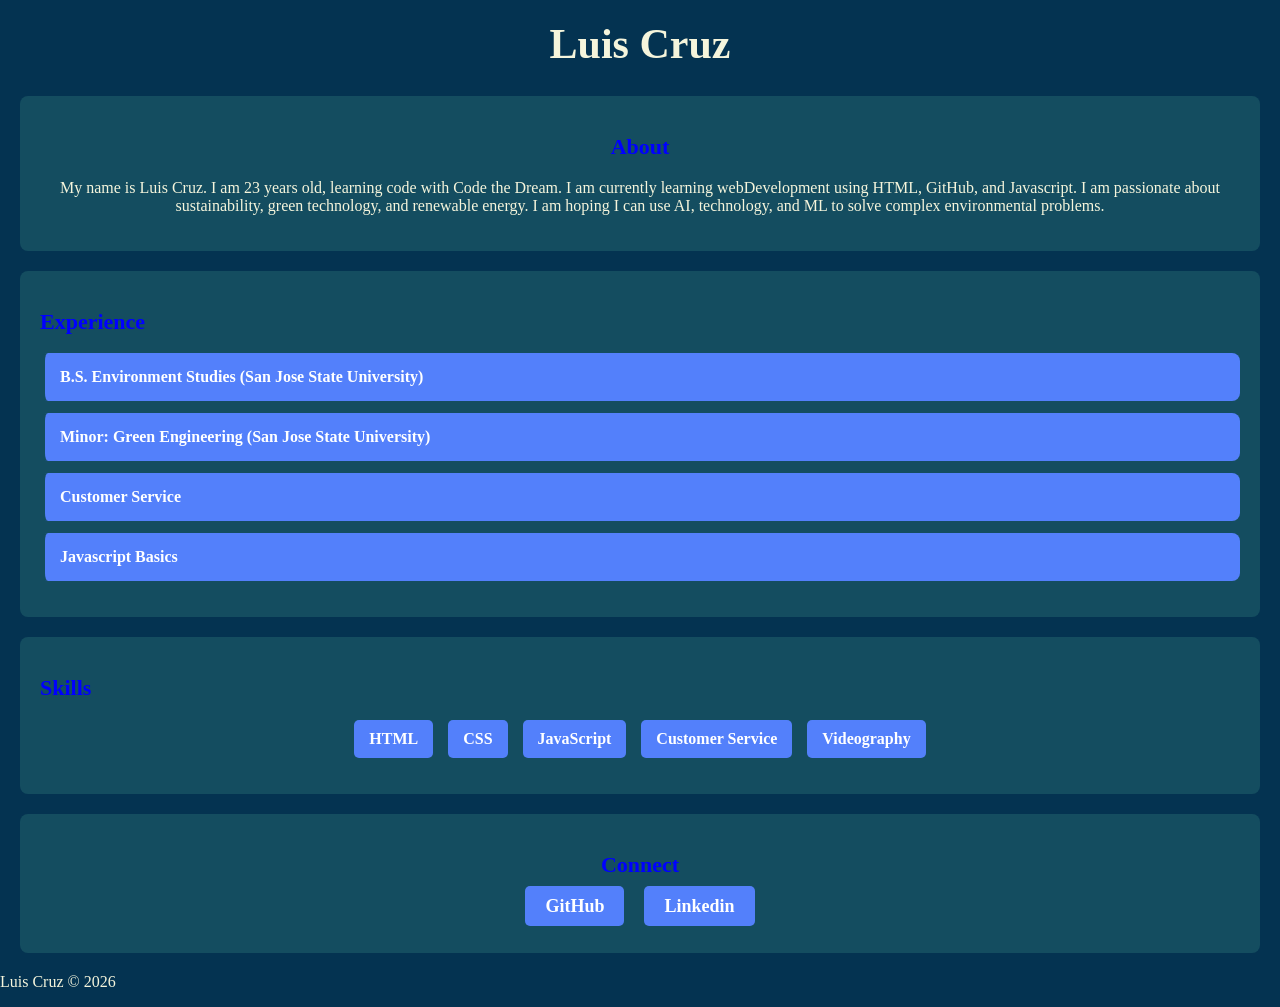
==== index.html @ ce79fe36 "js added, created footer and skills" ====
<!DOCTYPE html>
<html>
<head> 
    <title> Luis Cruz's Portfolio </title>
    <meta charset="UTF-8"/> 
    <meta name="description" content="Luis Cruz's Coding Portfolio"/>
    <meta name="author" content="Luis Cruz"/>
    <link rel="stylesheet" href="css/index.css"/>
</head>

<body>
    <h1>Luis Cruz</h1>

<section id="About">
    <h2 style="font-size: 22px; color:blue">About</h2>
        <p> My name is Luis Cruz. I am 23 years old, 
            learning code with Code the Dream. I am currently 
            learning webDevelopment using HTML, GitHub, and Javascript. 
            I am passionate about sustainability, green technology, and
            renewable energy. I am hoping I can use AI, technology, and ML 
            to solve complex environmental problems. 
        </p>
</section>

<section id="Experience">
    <h2 style="font-size: 22px; color:blue"> Experience </h2>
    <ul>
        <li> B.S. Environment Studies (San Jose State University) </li>
        <li> Minor: Green Engineering (San Jose State University)</li>
        <li> Customer Service </li>
        <li> Javascript Basics</li>
    </ul>
</section>

<section id="Skills">
    <h2 style="font-size: 22px; color:blue"> Skills </h2>
    <ul></ul>
</section>

<section id="Connect">
    <h2 style="font-size: 22px; color:blue"> Connect </h2>
    <ul>
        <li><a href="https://github.com/LUIZXCRUZ">GitHub</a></li>
        <li><a href="https://www.linkedin.com/in/luisiguillencruz/">Linkedin</a></li>
    </ul>
</section>
<script src="js/index.js"></script>
</body>
</html>
---- css/index.css ----
body{
    background-color: rgb(4, 51, 81);
    color: beige;
    font-family: 'Times New Roman', Times, serif;
    margin: 0; 
    padding: 0; 
}

nav {
    background-color: rgb(20, 77, 96);
    padding: 10px;
    display: flex;
    justify-content: center;
}

nav a {
    color: beige;
    text-decoration: none;
    margin: 0 15px;
    font-size: 18px;
}

h1 {
    text-align: center;
    margin-top: 20px;
    font-size: 42px;
    font-weight: 800; 
}

h2 {
    color: rgb(7, 77, 42);
    font-size: 28px;
    font-weight: 700;
}

section {
    margin: 20px;
    padding: 20px;
    background-color: rgb(20, 77, 96);
    border-radius: 8px;
}

#About { 
    text-align: center;
}


#Experience ul{ 
    padding: 0; 
}

#Experience li{
    list-style: none;
    background-color: rgb(83, 128, 251);
    border-left: 5px solid rgb(20, 77, 96);
    color: rgb(255, 255, 255);
    margin-bottom: 12px;
    padding: 15px;
    border-radius: 8px;
    font-weight: bold;
}

#Connect {
    text-align: center;
}

#Connect ul {
    display: flex;
    justify-content: center;
    gap: 20px;
    padding: 0;
}

#Connect li{ 
    list-style: none;
}

#Connect a {
    background: rgb(83, 128, 251);
    color: rgb(255, 255, 255);
    text-decoration: none;
    font-size: 18px;
    font-weight: bold;
    padding: 10px 20px;
    border-radius: 5px;
}

#Skills ul {
    display: flex;
    flex-wrap: wrap;
    gap: 15px;
    padding: 0;
    justify-content: center;
}

#Skills li {
    list-style: none;
    background-color: rgb(83, 128, 251);
    color: rgb(255, 255, 255);
    padding: 10px 15px;
    border-radius: 5px;
    font-weight: bold;
}
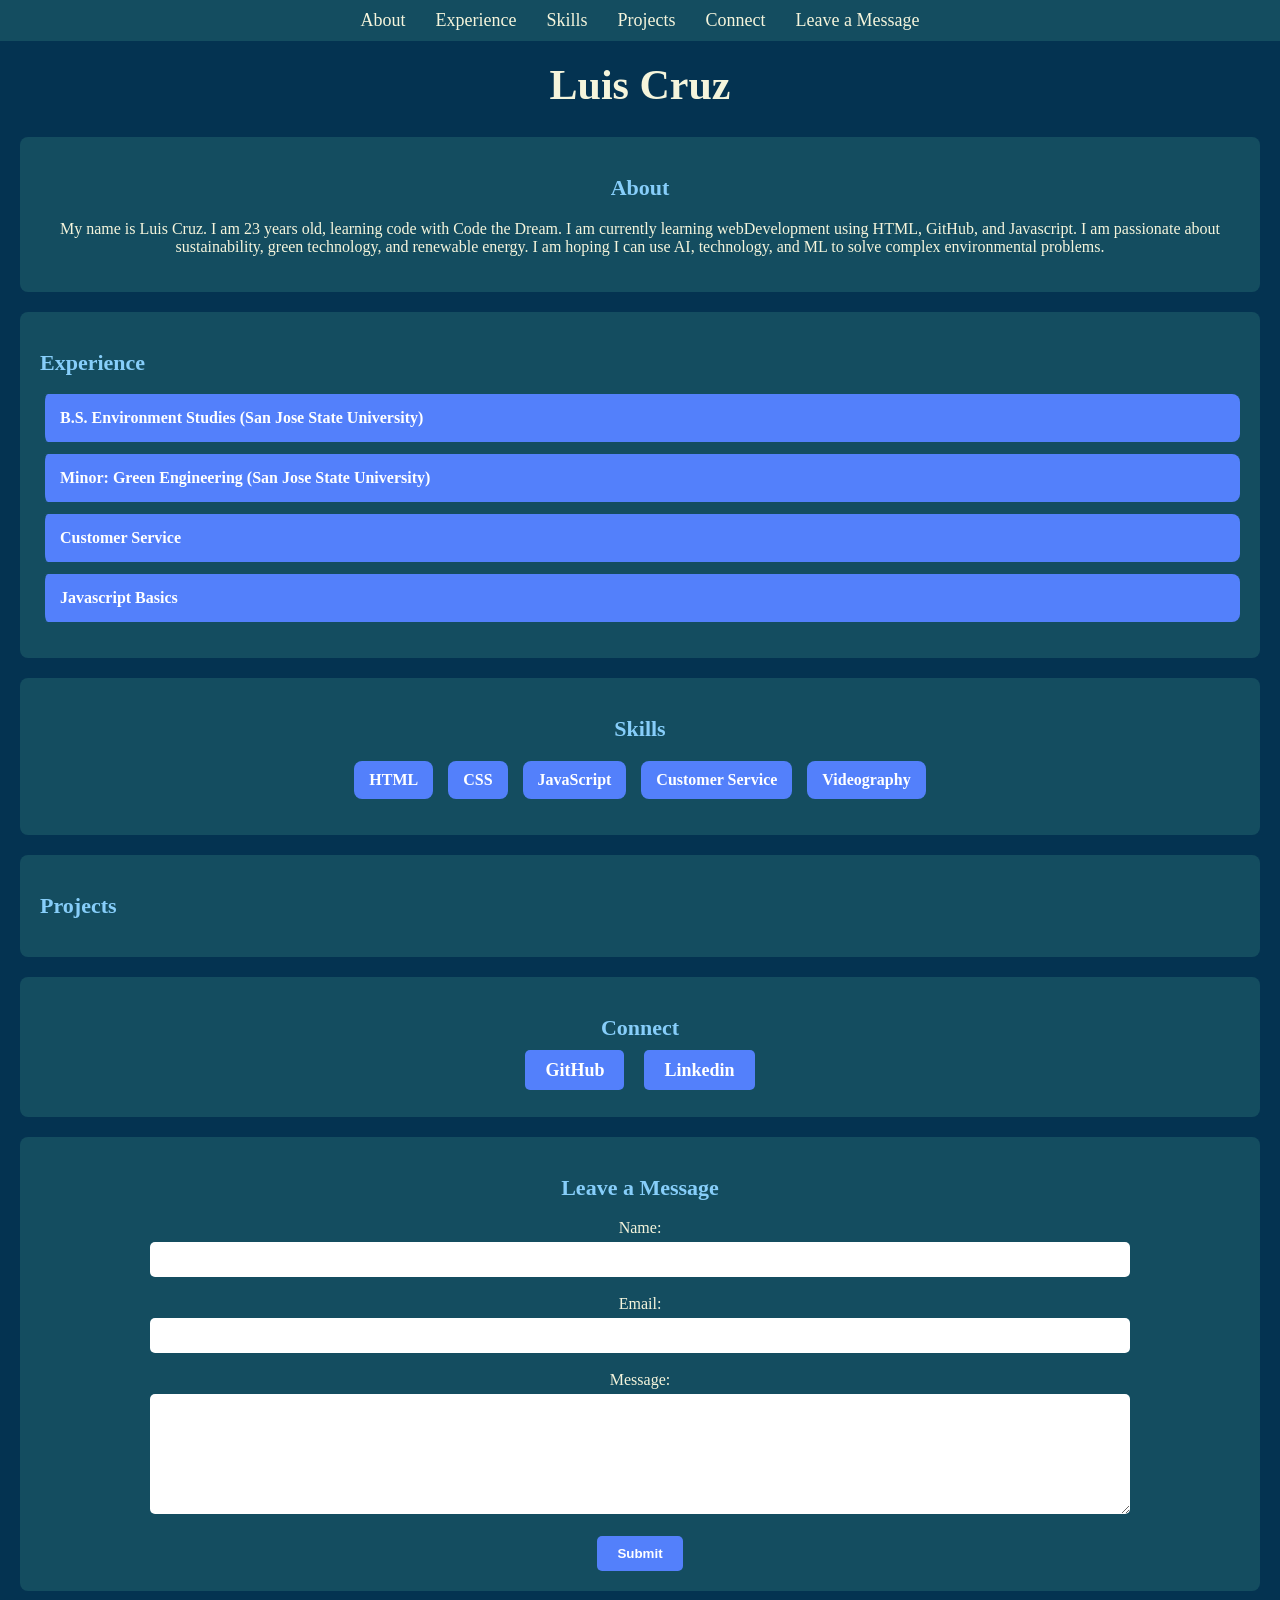
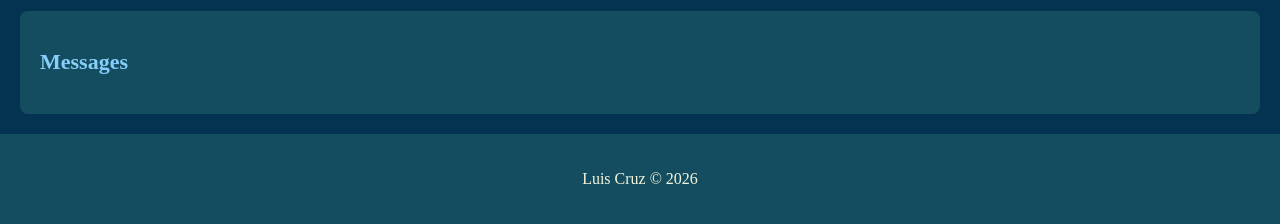
==== commit 6aeb5e09: "form and functionality added" ====
--- a/index.html
+++ b/index.html
@@ -2,17 +2,27 @@
 <html>
 <head> 
     <title> Luis Cruz's Portfolio </title>
+    <link rel="stylesheet" href="css/index.css">
     <meta charset="UTF-8"/> 
     <meta name="description" content="Luis Cruz's Coding Portfolio"/>
     <meta name="author" content="Luis Cruz"/>
-    <link rel="stylesheet" href="css/index.css"/>
 </head>
 
 <body>
+
+    <nav>
+        <a href="#About">About</a>
+        <a href="#Experience">Experience</a>
+        <a href="#Skills">Skills</a>
+        <a href="#Projects">Projects</a>
+        <a href="#Connect">Connect</a>
+        <a href="#leave-message">Leave a Message</a>
+    </nav>
+
     <h1>Luis Cruz</h1>
 
 <section id="About">
-    <h2 style="font-size: 22px; color:blue">About</h2>
+    <h2 style="font-size: 22px; color:lightskyblue">About</h2>
         <p> My name is Luis Cruz. I am 23 years old, 
             learning code with Code the Dream. I am currently 
             learning webDevelopment using HTML, GitHub, and Javascript. 
@@ -23,7 +33,7 @@
 </section>
 
 <section id="Experience">
-    <h2 style="font-size: 22px; color:blue"> Experience </h2>
+    <h2 style="font-size: 22px; color:lightskyblue"> Experience </h2>
     <ul>
         <li> B.S. Environment Studies (San Jose State University) </li>
         <li> Minor: Green Engineering (San Jose State University)</li>
@@ -32,18 +42,46 @@
     </ul>
 </section>
 
-<section id="Skills">
-    <h2 style="font-size: 22px; color:blue"> Skills </h2>
-    <ul></ul>
-</section>
+ <section id="Skills">
+        <h2 style="font-size: 22px; color:lightskyblue">Skills</h2>
+        <ul></ul>
+    </section>
+
+    <section id="Projects">
+        <h2 style="font-size: 22px; color:lightskyblue">Projects</h2>
+        <ul></ul>
+    </section>
 
 <section id="Connect">
-    <h2 style="font-size: 22px; color:blue"> Connect </h2>
+    <h2 style="font-size: 22px; color: lightskyblue"> Connect </h2>
     <ul>
         <li><a href="https://github.com/LUIZXCRUZ">GitHub</a></li>
         <li><a href="https://www.linkedin.com/in/luisiguillencruz/">Linkedin</a></li>
     </ul>
 </section>
+
+<section id="leave-message">
+    <h2 style="font-size: 22px; color:lightskyblue"> Leave a Message </h2>
+
+    <form name="leave_message">
+        <label> Name: </label><br>
+        <input type="text" name="usersName" required><br><br>
+ 
+        <label> Email: </label><br>
+        <input type="email" name="usersEmail" required><br><br>
+
+        <label> Message: </label><br>
+        <textarea name="usersMessage" required></textarea><br><br>
+
+        <button type="submit">Submit</button>
+    </form>
+</section>
+
+<section id="messages"> 
+    <h2 style="font-size: 22px; color:lightskyblue"> Messages </h2>
+    <ul></ul>
+</section>
+
 <script src="js/index.js"></script>
 </body>
 </html>
--- a/css/index.css
+++ b/css/index.css
@@ -85,19 +85,159 @@
     border-radius: 5px;
 }
 
+body{
+    background-color: rgb(4, 51, 81);
+    color: beige;
+    font-family: 'Times New Roman', Times, serif;
+    margin: 0; 
+    padding: 0; 
+}
+
+nav {
+    background-color: rgb(20, 77, 96);
+    padding: 10px;
+    display: flex;
+    justify-content: center;
+}
+
+nav a {
+    color: beige;
+    text-decoration: none;
+    margin: 0 15px;
+    font-size: 18px;
+}
+
+h1 {
+    text-align: center;
+    margin-top: 20px;
+    font-size: 42px;
+    font-weight: 800; 
+}
+
+h2 {
+    color: rgb(7, 77, 42);
+    font-size: 28px;
+    font-weight: 700;
+}
+
+section {
+    margin: 20px;
+    padding: 20px;
+    background-color: rgb(20, 77, 96);
+    border-radius: 8px;
+}
+
+#About { 
+    text-align: center;
+}
+
+
+#Experience ul{ 
+    padding: 0; 
+}
+
+#Experience li{
+    list-style: none;
+    background-color: rgb(83, 128, 251);
+    border-left: 5px solid rgb(20, 77, 96);
+    color: rgb(255, 255, 255);
+    margin-bottom: 12px;
+    padding: 15px;
+    border-radius: 8px;
+    font-weight: bold;
+}
+
+#Connect {
+    text-align: center;
+}
+
+#Connect ul {
+    display: flex;
+    justify-content: center;
+    gap: 20px;
+    padding: 0;
+}
+
+#Skills {
+    text-align: center;
+}
+
 #Skills ul {
     display: flex;
+    justify-content: center;
     flex-wrap: wrap;
     gap: 15px;
     padding: 0;
-    justify-content: center;
 }
 
 #Skills li {
     list-style: none;
     background-color: rgb(83, 128, 251);
-    color: rgb(255, 255, 255);
+    color: white;
     padding: 10px 15px;
+    border-radius: 8px;
+    font-weight: bold;
+}
+
+#Projects ul {
+    padding: 0;
+}
+
+#leave-message {
+    text-align: center;
+}
+
+#leave-message input,
+#leave-message textarea {
+    width: 80%;
+    padding: 10px;
     border-radius: 5px;
-    font-weight: bold;
+    border: none;
+    margin-top: 5px;
+}
+
+#leave-message textarea {
+    height: 100px;
+}
+
+#leave-message button,
+#messages button {
+    background-color: rgb(83, 128, 251);
+    color: white;
+    border: none;
+    padding: 10px 20px;
+    border-radius: 5px;
+    font-weight: bold;
+}
+
+#messages ul {
+    padding: 0;
+}
+
+#messages li {
+    list-style: none;
+    background-color: rgb(83, 128, 251);
+    color: white;
+    padding: 15px;
+    margin-bottom: 12px;
+    border-radius: 8px;
+}
+
+#messages a {
+    color: white;
+    font-weight: bold;
+    margin-right: 10px;
+}
+
+footer {
+    text-align: center;
+    padding: 20px;
+    background-color: rgb(20, 77, 96);
+}
+
+@media (max-width: 600px)  {
+    #leave-message input 
+    #leave-message textarea {
+        width: 95%;
+    }
 }
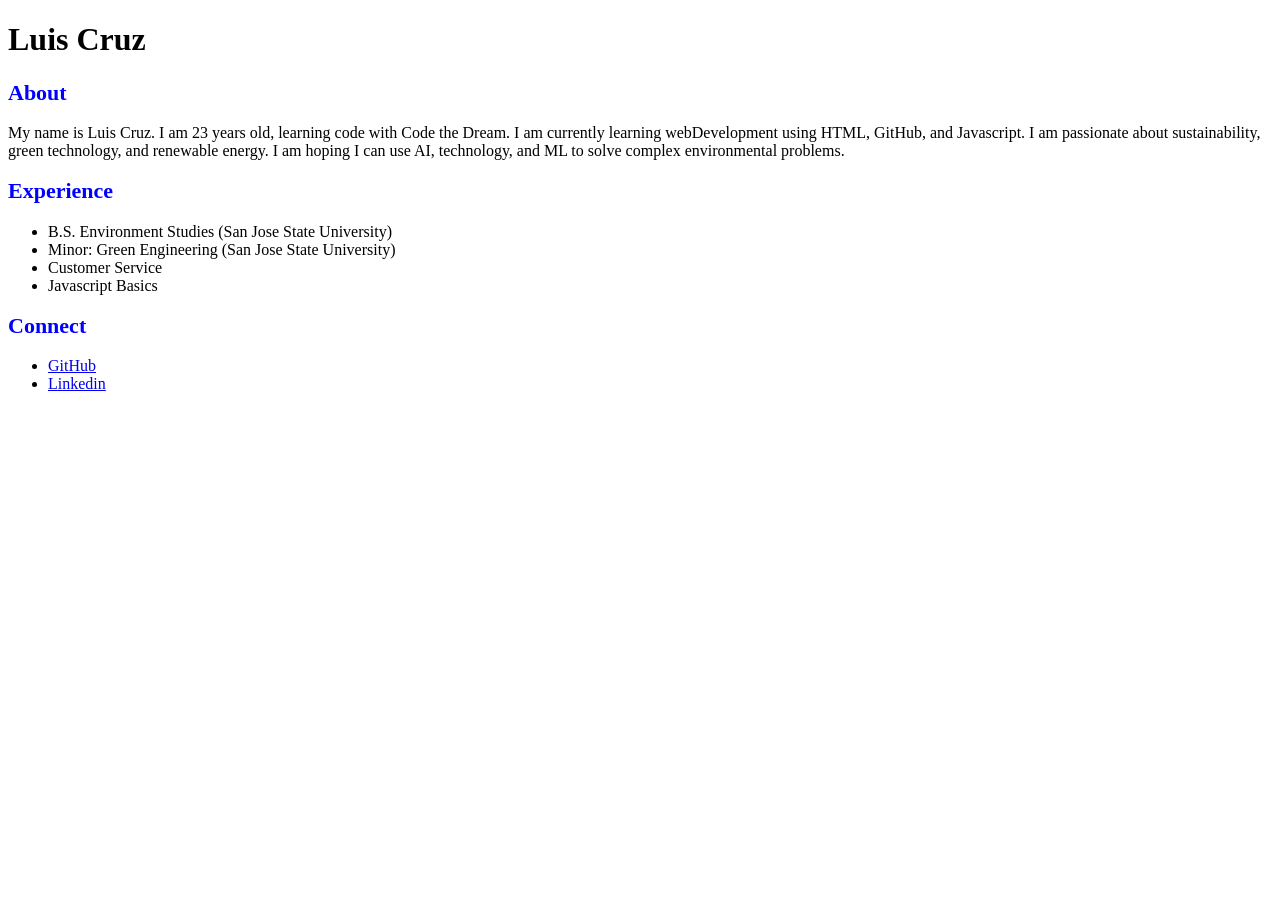
==== commit 9ef0eab1: "Merge branch 'main' into lesson-3" ====
--- a/index.html
+++ b/index.html
@@ -2,27 +2,16 @@
 <html>
 <head> 
     <title> Luis Cruz's Portfolio </title>
-    <link rel="stylesheet" href="css/index.css">
     <meta charset="UTF-8"/> 
     <meta name="description" content="Luis Cruz's Coding Portfolio"/>
     <meta name="author" content="Luis Cruz"/>
 </head>
 
 <body>
-
-    <nav>
-        <a href="#About">About</a>
-        <a href="#Experience">Experience</a>
-        <a href="#Skills">Skills</a>
-        <a href="#Projects">Projects</a>
-        <a href="#Connect">Connect</a>
-        <a href="#leave-message">Leave a Message</a>
-    </nav>
-
     <h1>Luis Cruz</h1>
 
 <section id="About">
-    <h2 style="font-size: 22px; color:lightskyblue">About</h2>
+    <h2 style="font-size: 22px; color:blue">About</h2>
         <p> My name is Luis Cruz. I am 23 years old, 
             learning code with Code the Dream. I am currently 
             learning webDevelopment using HTML, GitHub, and Javascript. 
@@ -33,7 +22,7 @@
 </section>
 
 <section id="Experience">
-    <h2 style="font-size: 22px; color:lightskyblue"> Experience </h2>
+    <h2 style="font-size: 22px; color:blue"> Experience </h2>
     <ul>
         <li> B.S. Environment Studies (San Jose State University) </li>
         <li> Minor: Green Engineering (San Jose State University)</li>
@@ -42,46 +31,12 @@
     </ul>
 </section>
 
- <section id="Skills">
-        <h2 style="font-size: 22px; color:lightskyblue">Skills</h2>
-        <ul></ul>
-    </section>
-
-    <section id="Projects">
-        <h2 style="font-size: 22px; color:lightskyblue">Projects</h2>
-        <ul></ul>
-    </section>
-
 <section id="Connect">
-    <h2 style="font-size: 22px; color: lightskyblue"> Connect </h2>
+    <h2 style="font-size: 22px; color:blue"> Connect </h2>
     <ul>
         <li><a href="https://github.com/LUIZXCRUZ">GitHub</a></li>
         <li><a href="https://www.linkedin.com/in/luisiguillencruz/">Linkedin</a></li>
     </ul>
 </section>
-
-<section id="leave-message">
-    <h2 style="font-size: 22px; color:lightskyblue"> Leave a Message </h2>
-
-    <form name="leave_message">
-        <label> Name: </label><br>
-        <input type="text" name="usersName" required><br><br>
- 
-        <label> Email: </label><br>
-        <input type="email" name="usersEmail" required><br><br>
-
-        <label> Message: </label><br>
-        <textarea name="usersMessage" required></textarea><br><br>
-
-        <button type="submit">Submit</button>
-    </form>
-</section>
-
-<section id="messages"> 
-    <h2 style="font-size: 22px; color:lightskyblue"> Messages </h2>
-    <ul></ul>
-</section>
-
-<script src="js/index.js"></script>
 </body>
 </html>
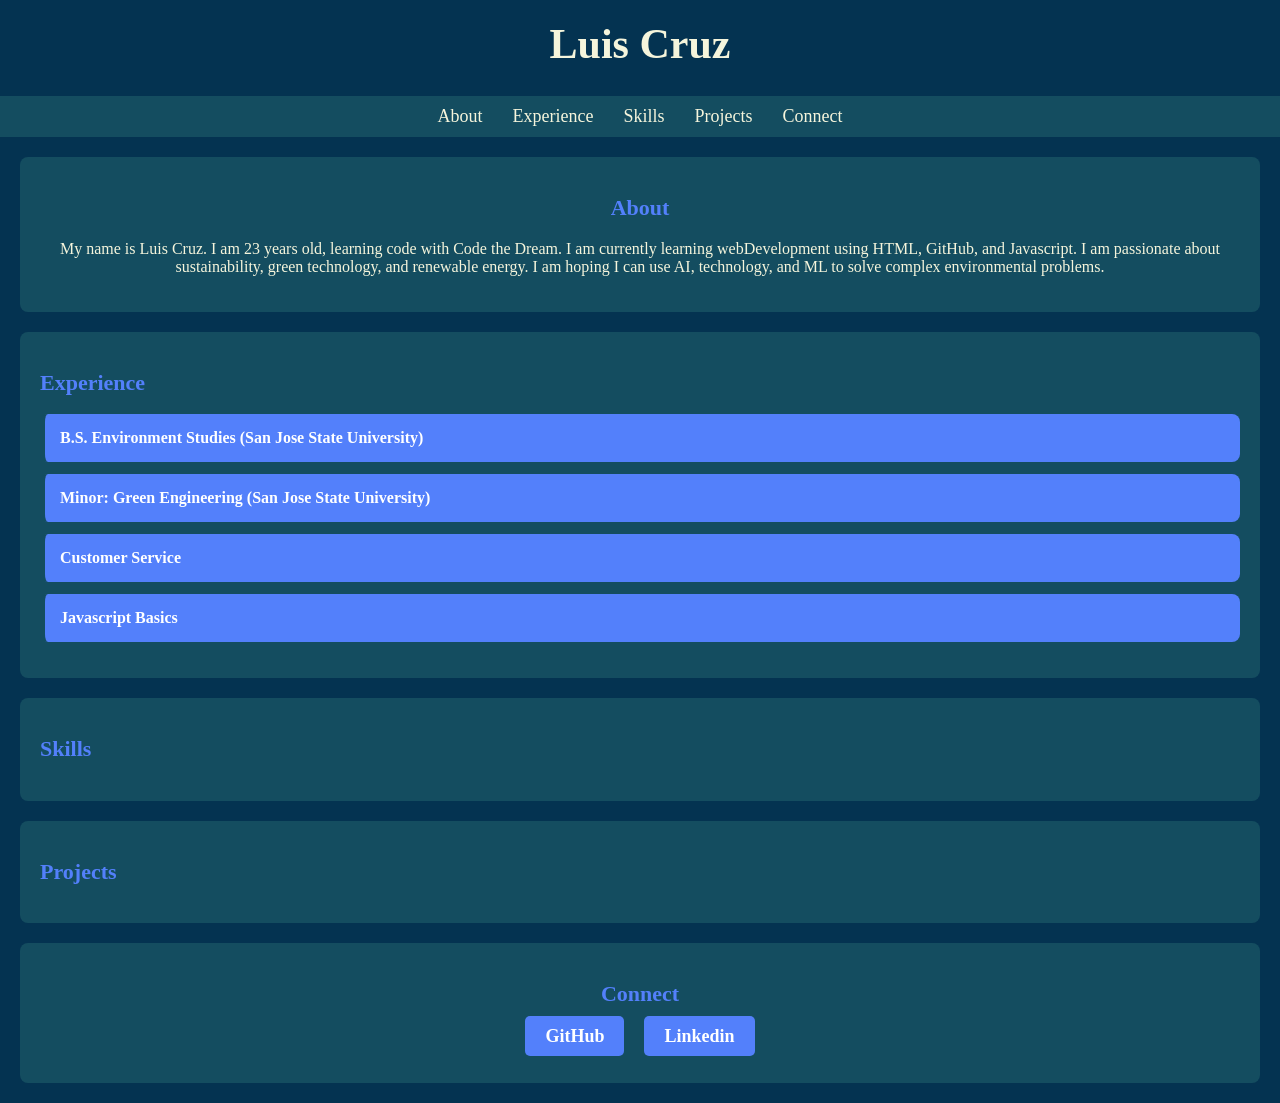
==== commit 298ba58b: "Merge pull request #3 from LUIZXCRUZ/lesson-6 CSS & Styling" ====
--- a/index.html
+++ b/index.html
@@ -5,13 +5,22 @@
     <meta charset="UTF-8"/> 
     <meta name="description" content="Luis Cruz's Coding Portfolio"/>
     <meta name="author" content="Luis Cruz"/>
+    <link href="css/index.css" rel="stylesheet">
 </head>
 
 <body>
     <h1>Luis Cruz</h1>
 
+<nav>
+    <a href="#About">About</a>
+    <a href="#Experience">Experience</a>
+    <a href="#Skills">Skills</a>
+    <a href="#Projects">Projects</a>
+    <a href="#Connect">Connect</a>
+</nav>
+
 <section id="About">
-    <h2 style="font-size: 22px; color:blue">About</h2>
+    <h2 style="font-size: 22px; color:rgb(83, 128, 251)">About</h2>
         <p> My name is Luis Cruz. I am 23 years old, 
             learning code with Code the Dream. I am currently 
             learning webDevelopment using HTML, GitHub, and Javascript. 
@@ -22,7 +31,7 @@
 </section>
 
 <section id="Experience">
-    <h2 style="font-size: 22px; color:blue"> Experience </h2>
+    <h2 style="font-size: 22px; color:rgb(83, 128, 251)"> Experience </h2>
     <ul>
         <li> B.S. Environment Studies (San Jose State University) </li>
         <li> Minor: Green Engineering (San Jose State University)</li>
@@ -31,12 +40,22 @@
     </ul>
 </section>
 
+<section id="Skills">
+    <h2 style="font-size: 22px; color:rgb(83, 128, 251)"> Skills </h2>
+    <ul></ul>
+</section>
+
+<section id="Projects">
+    <h2 style="font-size: 22px; color:rgb(83, 128, 251)"> Projects </h2>
+    <ul></ul>
+</section>
+
 <section id="Connect">
-    <h2 style="font-size: 22px; color:blue"> Connect </h2>
+    <h2 style="font-size: 22px; color:rgb(83, 128, 251)"> Connect </h2>
     <ul>
         <li><a href="https://github.com/LUIZXCRUZ">GitHub</a></li>
         <li><a href="https://www.linkedin.com/in/luisiguillencruz/">Linkedin</a></li>
     </ul>
 </section>
 </body>
-</html>+</html>
--- a/css/index.css
+++ b/css/index.css
@@ -0,0 +1,86 @@
+body{
+    background-color: rgb(4, 51, 81);
+    color: beige;
+    font-family: 'Times New Roman', Times, serif;
+    margin: 0; 
+    padding: 0; 
+}
+
+nav {
+    background-color: rgb(20, 77, 96);
+    padding: 10px;
+    display: flex;
+    justify-content: center;
+}
+
+nav a {
+    color: beige;
+    text-decoration: none;
+    margin: 0 15px;
+    font-size: 18px;
+}
+
+h1 {
+    text-align: center;
+    margin-top: 20px;
+    font-size: 42px;
+    font-weight: 800; 
+}
+
+h2 {
+    color: rgb(7, 77, 42);
+    font-size: 28px;
+    font-weight: 700;
+}
+
+section {
+    margin: 20px;
+    padding: 20px;
+    background-color: rgb(20, 77, 96);
+    border-radius: 8px;
+}
+
+#About { 
+    text-align: center;
+}
+
+
+#Experience ul{ 
+    padding: 0; 
+}
+
+#Experience li{
+    list-style: none;
+    background-color: rgb(83, 128, 251);
+    border-left: 5px solid rgb(20, 77, 96);
+    color: rgb(255, 255, 255);
+    margin-bottom: 12px;
+    padding: 15px;
+    border-radius: 8px;
+    font-weight: bold;
+}
+
+#Connect {
+    text-align: center;
+}
+
+#Connect ul {
+    display: flex;
+    justify-content: center;
+    gap: 20px;
+    padding: 0;
+}
+
+#Connect li{ 
+    list-style: none;
+}
+
+#Connect a {
+    background: rgb(83, 128, 251);
+    color: rgb(255, 255, 255);
+    text-decoration: none;
+    font-size: 18px;
+    font-weight: bold;
+    padding: 10px 20px;
+    border-radius: 5px;
+}
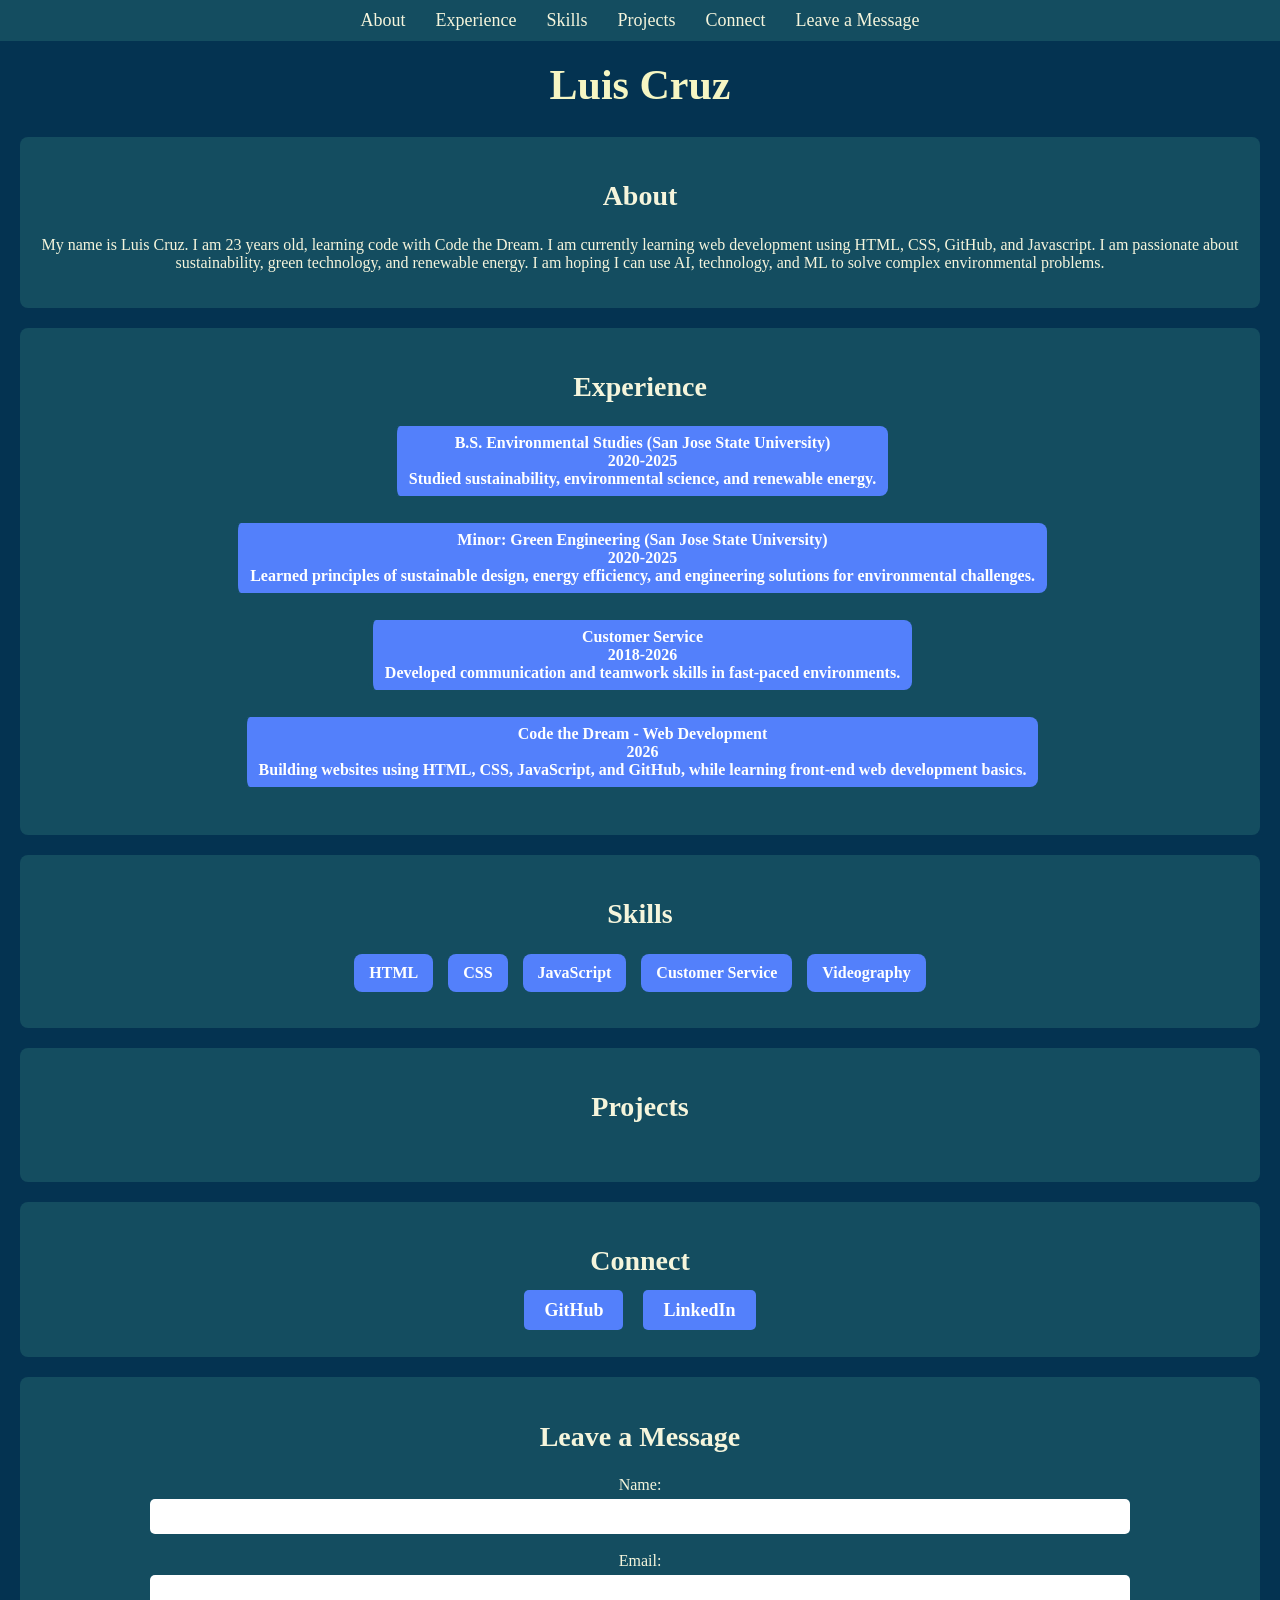
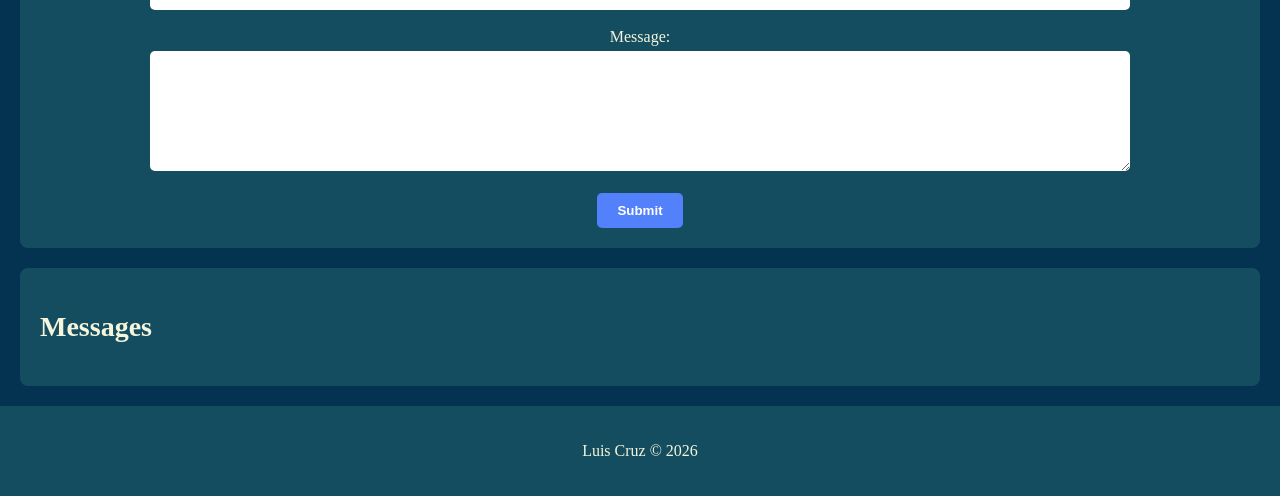
==== commit e363e044: "Addressed lesson 6 reviewer feedback" ====
--- a/index.html
+++ b/index.html
@@ -2,60 +2,109 @@
 <html>
 <head> 
     <title> Luis Cruz's Portfolio </title>
+    <link rel="stylesheet" href="css/index.css">
     <meta charset="UTF-8"/> 
     <meta name="description" content="Luis Cruz's Coding Portfolio"/>
     <meta name="author" content="Luis Cruz"/>
-    <link href="css/index.css" rel="stylesheet">
 </head>
 
 <body>
+
+    <nav>
+        <a href="#About">About</a>
+        <a href="#Experience">Experience</a>
+        <a href="#Skills">Skills</a>
+        <a href="#Projects">Projects</a>
+        <a href="#Connect">Connect</a>
+        <a href="#leave-message">Leave a Message</a>
+    </nav>
+
     <h1>Luis Cruz</h1>
 
-<nav>
-    <a href="#About">About</a>
-    <a href="#Experience">Experience</a>
-    <a href="#Skills">Skills</a>
-    <a href="#Projects">Projects</a>
-    <a href="#Connect">Connect</a>
-</nav>
-
 <section id="About">
-    <h2 style="font-size: 22px; color:rgb(83, 128, 251)">About</h2>
-        <p> My name is Luis Cruz. I am 23 years old, 
-            learning code with Code the Dream. I am currently 
-            learning webDevelopment using HTML, GitHub, and Javascript. 
-            I am passionate about sustainability, green technology, and
-            renewable energy. I am hoping I can use AI, technology, and ML 
-            to solve complex environmental problems. 
-        </p>
+    <h2>About</h2>
+    <p>My name is Luis Cruz. I am 23 years old, 
+        learning code with Code the Dream. I am currently 
+        learning web development using HTML, CSS, GitHub, and Javascript. 
+        I am passionate about sustainability, green technology, and
+        renewable energy. I am hoping I can use AI, technology, and ML 
+        to solve complex environmental problems. 
+    </p>
 </section>
 
 <section id="Experience">
-    <h2 style="font-size: 22px; color:rgb(83, 128, 251)"> Experience </h2>
+    <h2>Experience</h2>
     <ul>
-        <li> B.S. Environment Studies (San Jose State University) </li>
-        <li> Minor: Green Engineering (San Jose State University)</li>
-        <li> Customer Service </li>
-        <li> Javascript Basics</li>
+        <li> 
+            <strong>B.S. Environmental Studies (San Jose State University)</strong><br> 
+            2020-2025 <br>
+            Studied sustainability, environmental science, and renewable energy.
+        </li>
+
+        <li> 
+            <strong>Minor: Green Engineering (San Jose State University)</strong><br> 
+            2020-2025 <br> 
+            Learned principles of sustainable design, energy efficiency, and engineering solutions for environmental challenges.
+        </li>
+
+        <li> 
+            <strong>Customer Service</strong><br> 
+            2018-2026<br>
+            Developed communication and teamwork skills in fast-paced environments.
+        </li>
+
+        <li> 
+            <strong>Code the Dream - Web Development</strong><br> 
+            2026<br>
+            Building websites using HTML, CSS, JavaScript, and GitHub, while learning front-end web development basics.
+        </li>
     </ul>
 </section>
 
 <section id="Skills">
-    <h2 style="font-size: 22px; color:rgb(83, 128, 251)"> Skills </h2>
+    <h2>Skills</h2>
     <ul></ul>
 </section>
 
 <section id="Projects">
-    <h2 style="font-size: 22px; color:rgb(83, 128, 251)"> Projects </h2>
+    <h2>Projects</h2>
     <ul></ul>
 </section>
 
 <section id="Connect">
-    <h2 style="font-size: 22px; color:rgb(83, 128, 251)"> Connect </h2>
+    <h2>Connect</h2>
     <ul>
-        <li><a href="https://github.com/LUIZXCRUZ">GitHub</a></li>
-        <li><a href="https://www.linkedin.com/in/luisiguillencruz/">Linkedin</a></li>
+        <li>
+            <a href="https://github.com/LUIZXCRUZ">GitHub</a>
+        </li>
+        <li>
+            <a href="https://www.linkedin.com/in/luisiguillencruz/">LinkedIn</a>
+        </li>
     </ul>
 </section>
+
+<section id="leave-message">
+    <h2>Leave a Message</h2>
+
+    <form name="leave_message">
+        <label>Name:</label><br>
+        <input type="text" name="usersName" required><br><br>
+ 
+        <label>Email:</label><br>
+        <input type="email" name="usersEmail" required><br><br>
+
+        <label>Message:</label><br>
+        <textarea name="usersMessage" required></textarea><br><br>
+
+        <button type="submit">Submit</button>
+    </form>
+</section>
+
+<section id="messages"> 
+    <h2>Messages</h2>
+    <ul></ul>
+</section>
+
+<script src="js/index.js"></script>
 </body>
-</html>
+</html>
--- a/css/index.css
+++ b/css/index.css
@@ -25,10 +25,11 @@
     margin-top: 20px;
     font-size: 42px;
     font-weight: 800; 
-}
-
-h2 {
-    color: rgb(7, 77, 42);
+    color: rgb(246, 246, 195) 
+}
+
+section h2 {
+    color: beige;
     font-size: 28px;
     font-weight: 700;
 }
@@ -84,3 +85,189 @@
     padding: 10px 20px;
     border-radius: 5px;
 }
+
+body{
+    background-color: rgb(4, 51, 81);
+    color: beige;
+    font-family: 'Times New Roman', Times, serif;
+    margin: 0; 
+    padding: 0; 
+}
+
+nav {
+    background-color: rgb(20, 77, 96);
+    padding: 10px;
+    display: flex;
+    justify-content: center;
+}
+
+nav a {
+    color: beige;
+    text-decoration: none;
+    margin: 0 15px;
+    font-size: 18px;
+}
+
+h1 {
+    text-align: center;
+    margin-top: 20px;
+    font-size: 42px;
+    font-weight: 800; 
+}
+
+h2 {
+    color: rgb(7, 77, 42);
+    font-size: 28px;
+    font-weight: 700;
+}
+
+section {
+    margin: 20px;
+    padding: 20px;
+    background-color: rgb(20, 77, 96);
+    border-radius: 8px;
+}
+
+#About { 
+    text-align: center;
+}
+
+#Experience {
+    text-align: center;
+}
+
+#Experience ul{ 
+    display: flex;
+    justify-content: center;
+    flex-wrap: wrap;
+    gap: 15px;
+    padding: 0; 
+}
+
+#Experience li{
+    list-style: none;
+    background-color: rgb(83, 128, 251);
+    border-left: 5px solid rgb(20, 77, 96);
+    color: rgb(255, 255, 255);
+    margin-bottom: 12px;
+    padding: 8px 12px;
+    border-radius: 8px;
+    font-weight: bold;
+    width: fit-content
+}
+
+#Connect {
+    text-align: center;
+}
+
+#Connect ul {
+    display: flex;
+    justify-content: center;
+    gap: 20px;
+    padding: 0;
+}
+
+#Skills {
+    text-align: center;
+}
+
+#Skills ul {
+    display: flex;
+    justify-content: center;
+    flex-wrap: wrap;
+    gap: 15px;
+    padding: 0;
+}
+
+#Skills li {
+    list-style: none;
+    background-color: rgb(83, 128, 251);
+    color: white;
+    padding: 10px 15px;
+    border-radius: 8px;
+    font-weight: bold;
+}
+
+#Projects ul {
+    padding: 0;
+}
+
+#leave-message {
+    text-align: center;
+}
+
+#leave-message input,
+#leave-message textarea {
+    width: 80%;
+    padding: 10px;
+    border-radius: 5px;
+    border: none;
+    margin-top: 5px;
+}
+
+#leave-message textarea {
+    height: 100px;
+}
+
+#leave-message button,
+#messages button {
+    background-color: rgb(83, 128, 251);
+    color: white;
+    border: none;
+    padding: 10px 20px;
+    border-radius: 5px;
+    font-weight: bold;
+}
+
+#messages ul {
+    padding: 0;
+}
+
+#messages li {
+    list-style: none;
+    background-color: rgb(83, 128, 251);
+    color: white;
+    padding: 15px;
+    margin-bottom: 12px;
+    border-radius: 8px;
+}
+
+#messages a {
+    color: white;
+    font-weight: bold;
+    margin-right: 10px;
+}
+
+footer {
+    text-align: center;
+    padding: 20px;
+    background-color: rgb(20, 77, 96);
+}
+
+@media (max-width: 600px)  {
+    #leave-message input 
+    #leave-message textarea {
+        width: 95%;
+    }
+}
+
+#Projects {
+    text-align: center;
+}
+
+#Projects ul{
+    display: flex;
+    justify-content: center;
+    flex-wrap: wrap;
+    gap: 15px;
+    padding: 0; 
+}
+
+#Projects li{
+    list-style: none; 
+    background-color: rgb(83, 128, 251);
+    color: white; 
+    padding: 10px 15px;
+    border-radius: 8px; 
+    font-weight: bold; 
+}
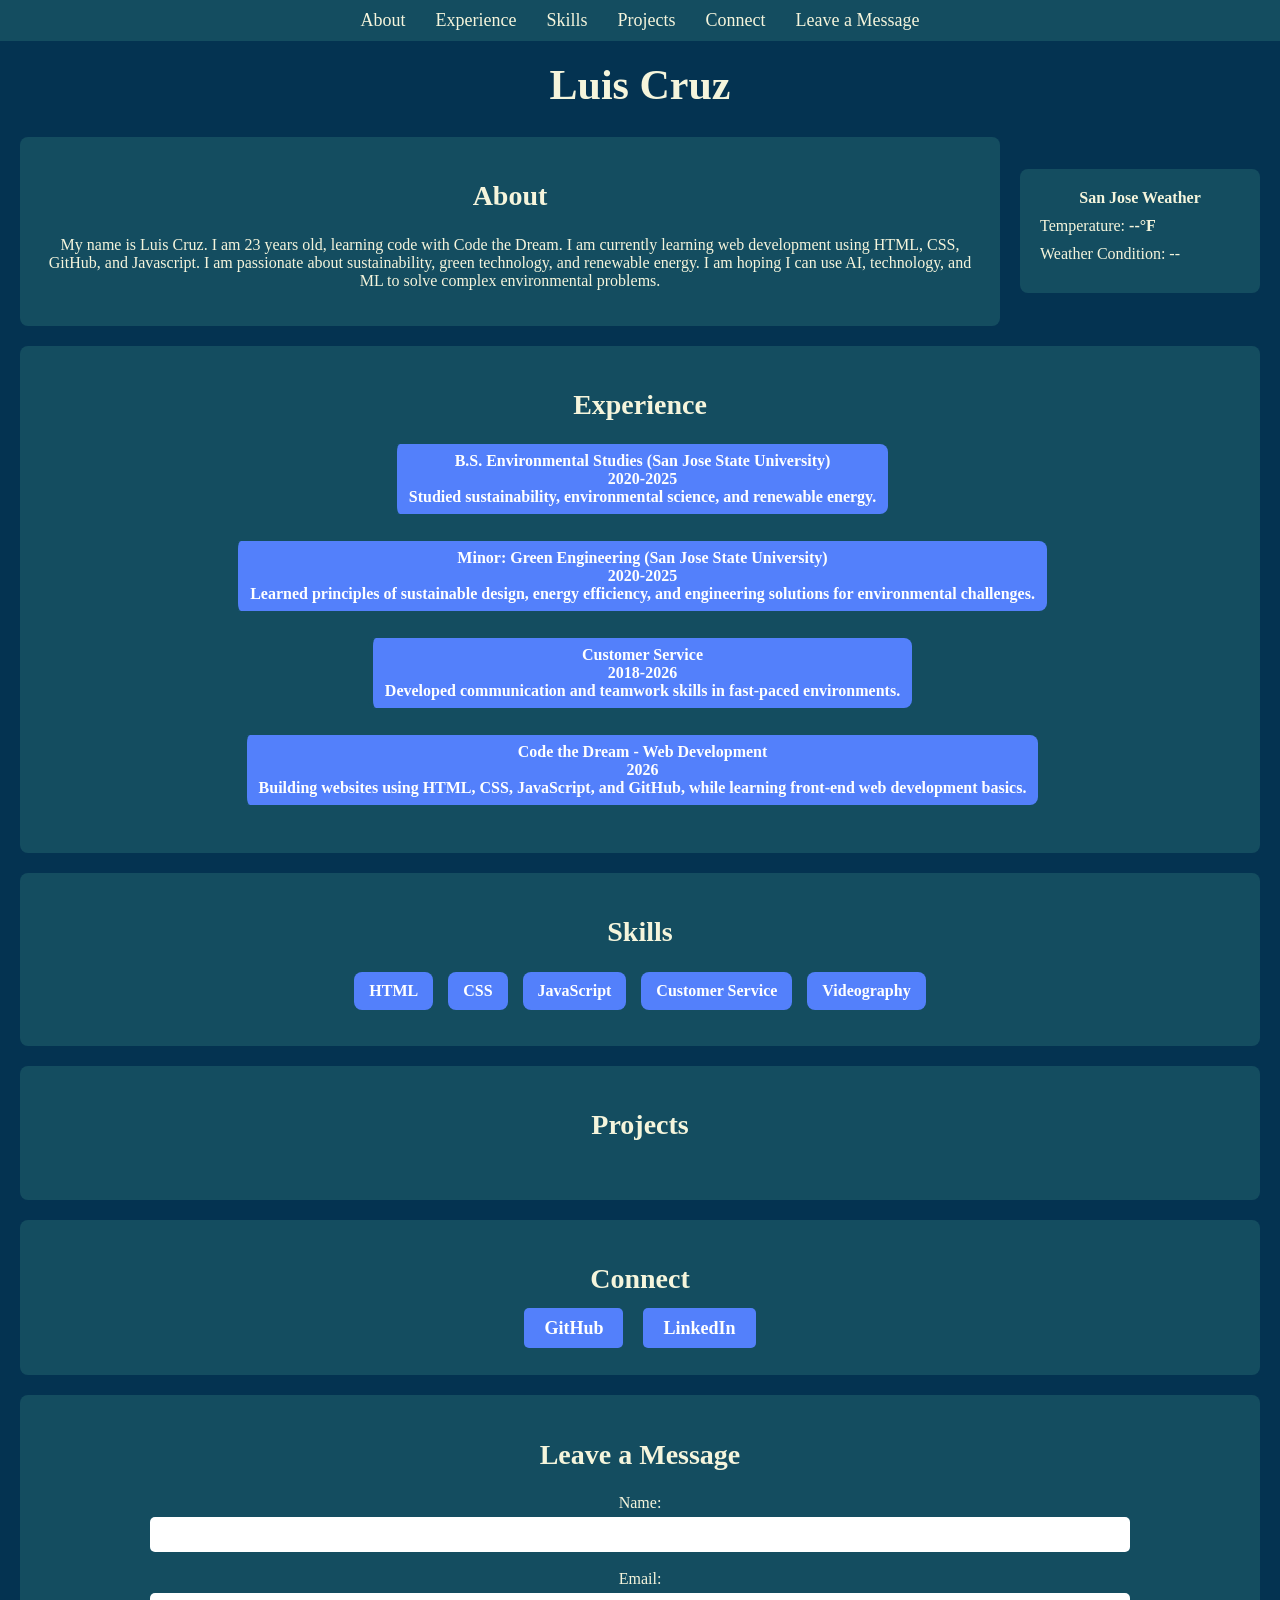
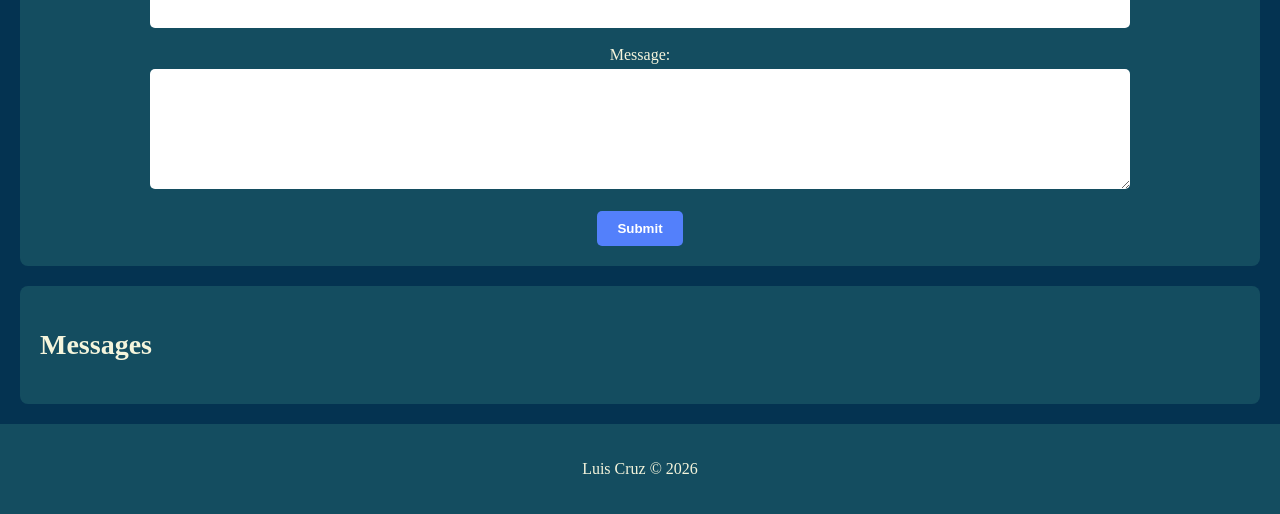
==== commit 6d1985d8: "addressed reviewer feedback for assignments 6 through 9" ====
--- a/index.html
+++ b/index.html
@@ -1,11 +1,12 @@
 <!DOCTYPE html>
 <html>
 <head> 
-    <title> Luis Cruz's Portfolio </title>
-    <link rel="stylesheet" href="css/index.css">
+    <title>Luis Cruz's Portfolio</title>
     <meta charset="UTF-8"/> 
     <meta name="description" content="Luis Cruz's Coding Portfolio"/>
     <meta name="author" content="Luis Cruz"/>
+    <meta name="viewport" content="width=device-width, initial-scale=1.0"/>
+    <link rel="stylesheet" href="css/index.css">
 </head>
 
 <body>
@@ -19,18 +20,36 @@
         <a href="#leave-message">Leave a Message</a>
     </nav>
 
-    <h1>Luis Cruz</h1>
+<h1>Luis Cruz</h1>
 
-<section id="About">
-    <h2>About</h2>
-    <p>My name is Luis Cruz. I am 23 years old, 
-        learning code with Code the Dream. I am currently 
-        learning web development using HTML, CSS, GitHub, and Javascript. 
-        I am passionate about sustainability, green technology, and
-        renewable energy. I am hoping I can use AI, technology, and ML 
-        to solve complex environmental problems. 
-    </p>
-</section>
+<div class="about-weather-container">
+
+    <section id="About">
+        <h2>About</h2>
+        <p>My name is Luis Cruz. I am 23 years old, 
+            learning code with Code the Dream. I am currently 
+            learning web development using HTML, CSS, GitHub, and Javascript. 
+            I am passionate about sustainability, green technology, and
+            renewable energy. I am hoping I can use AI, technology, and ML 
+            to solve complex environmental problems. 
+        </p>
+    </section>
+
+    <div class="weather-section">
+        <h3> San Jose Weather</h3>
+
+        <p>
+            Temperature:
+            <span id="temperature">--°F</span> 
+        </p>
+        
+        <p>
+            Weather Condition:
+            <span id="weather-code">--</span>
+        </p>
+    </div>   
+
+</div>
 
 <section id="Experience">
     <h2>Experience</h2>
@@ -87,14 +106,14 @@
     <h2>Leave a Message</h2>
 
     <form name="leave_message">
-        <label>Name:</label><br>
-        <input type="text" name="usersName" required><br><br>
+        <label for="usersName">Name:</label><br>
+        <input type="text" name="usersName" id="usersName" required><br><br>
  
-        <label>Email:</label><br>
-        <input type="email" name="usersEmail" required><br><br>
+        <label for="usersEmail">Email:</label><br>
+        <input type="email" name="usersEmail" id="usersEmail" required><br><br>
 
-        <label>Message:</label><br>
-        <textarea name="usersMessage" required></textarea><br><br>
+        <label for="usersMessage">Message:</label><br>
+        <textarea name="usersMessage" id="usersMessage" required></textarea><br><br>
 
         <button type="submit">Submit</button>
     </form>
--- a/css/index.css
+++ b/css/index.css
@@ -3,7 +3,7 @@
     color: beige;
     font-family: 'Times New Roman', Times, serif;
     margin: 0; 
-    padding: 0; 
+    padding-top: 120px; 
 }
 
 nav {
@@ -21,11 +21,12 @@
 }
 
 h1 {
+    color: beige;
     text-align: center;
     margin-top: 20px;
     font-size: 42px;
     font-weight: 800; 
-    color: rgb(246, 246, 195) 
+    
 }
 
 section h2 {
@@ -42,7 +43,7 @@
 }
 
 #About { 
-    text-align: center;
+    flex: 3;
 }
 
 
@@ -225,8 +226,9 @@
 
 #messages li {
     list-style: none;
-    background-color: rgb(83, 128, 251);
-    color: white;
+    background-color: transparent;
+    border: 2px solid rgb(83, 128, 251);
+    color: beige;
     padding: 15px;
     margin-bottom: 12px;
     border-radius: 8px;
@@ -245,9 +247,19 @@
 }
 
 @media (max-width: 600px)  {
-    #leave-message input 
+    #leave-message input, 
     #leave-message textarea {
         width: 95%;
+    }
+
+    nav{ 
+        flex-direction: column;
+        align-items: center;
+        gap:10px;
+    }
+
+    nav a {
+        margin: 5px 0; 
     }
 }
 
@@ -270,4 +282,43 @@
     padding: 10px 15px;
     border-radius: 8px; 
     font-weight: bold; 
+}
+
+.about-weather-container {
+    display: flex;
+    gap: 20px;
+    align-items: center; 
+    margin: 20px;
+}
+
+.about-weather-container #About {
+    flex:2; 
+    margin: 0; 
+}
+
+.weather-section {
+   flex: 0.5;
+   max-width:200px;
+
+   background-color: rgb(20, 77, 96);
+   padding: 20px;
+   border-radius: 8px;
+
+   color: beige;
+}
+
+.weather-section h3 { 
+    font-size: 16px;
+    margin-top:0;
+    margin-bottom: 10px;
+    text-align: center;
+}
+
+.weather-section p {
+    margin: 10px 0; 
+}
+
+#temperature {
+    font-weight: bold; 
+    color: beige; 
 }
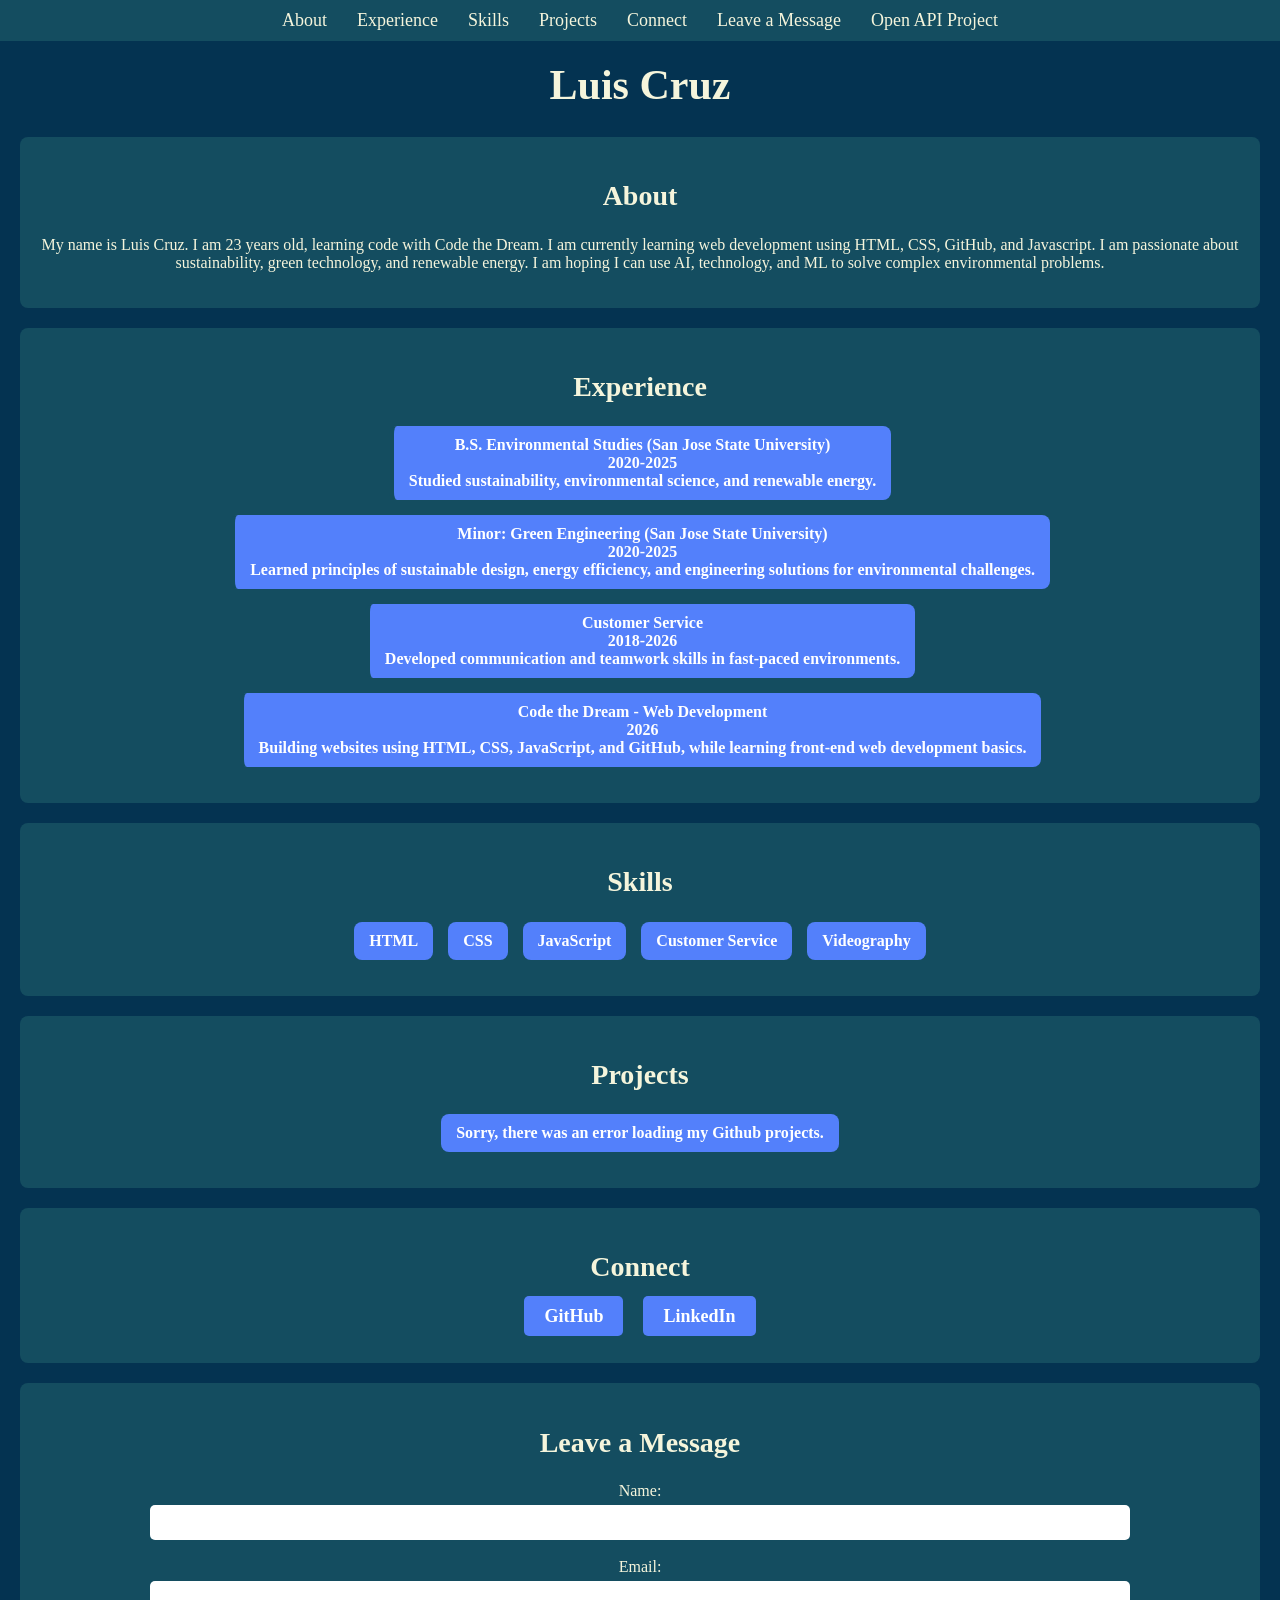
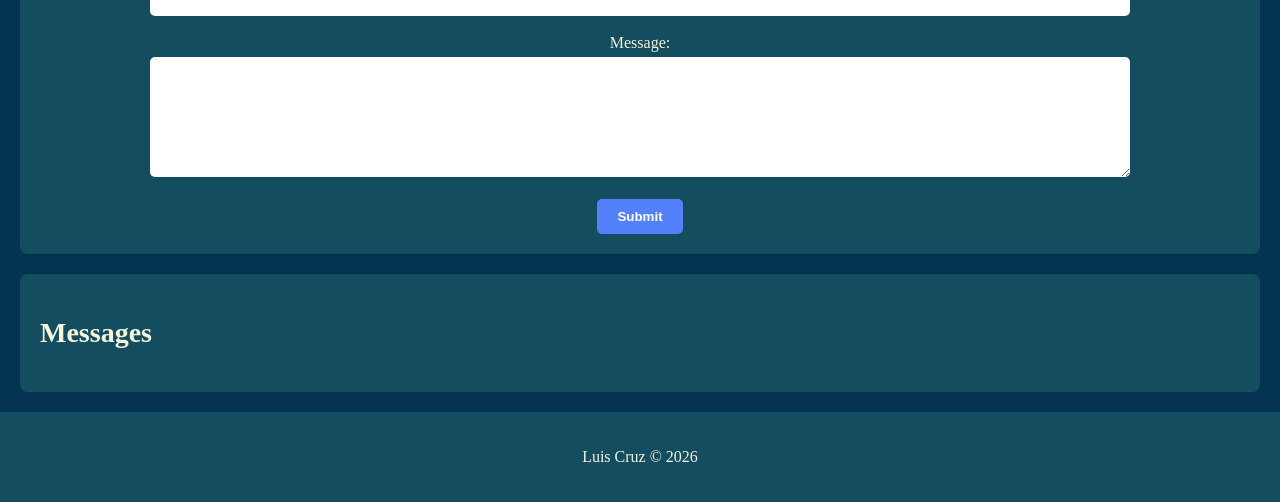
==== commit 5b48796e: "complete open api page updates and revisions 6-9 lessons" ====
--- a/index.html
+++ b/index.html
@@ -18,11 +18,11 @@
         <a href="#Projects">Projects</a>
         <a href="#Connect">Connect</a>
         <a href="#leave-message">Leave a Message</a>
+        <a href="openapi.html">Open API Project</a>
     </nav>
 
-<h1>Luis Cruz</h1>
+    <h1>Luis Cruz</h1>
 
-<div class="about-weather-container">
 
     <section id="About">
         <h2>About</h2>
@@ -35,95 +35,79 @@
         </p>
     </section>
 
-    <div class="weather-section">
-        <h3> San Jose Weather</h3>
+    <section id="Experience">
+        <h2>Experience</h2>
+        <ul>
+            <li> 
+                <strong>B.S. Environmental Studies (San Jose State University)</strong><br> 
+                2020-2025 <br>
+                Studied sustainability, environmental science, and renewable energy.
+            </li>
 
-        <p>
-            Temperature:
-            <span id="temperature">--°F</span> 
-        </p>
-        
-        <p>
-            Weather Condition:
-            <span id="weather-code">--</span>
-        </p>
-    </div>   
+            <li> 
+                <strong>Minor: Green Engineering (San Jose State University)</strong><br> 
+                2020-2025 <br> 
+                Learned principles of sustainable design, energy efficiency, and engineering solutions for environmental challenges.
+            </li>
 
-</div>
+            <li> 
+                <strong>Customer Service</strong><br> 
+                2018-2026<br>
+                Developed communication and teamwork skills in fast-paced environments.
+            </li>
 
-<section id="Experience">
-    <h2>Experience</h2>
-    <ul>
-        <li> 
-            <strong>B.S. Environmental Studies (San Jose State University)</strong><br> 
-            2020-2025 <br>
-            Studied sustainability, environmental science, and renewable energy.
-        </li>
+            <li> 
+                <strong>Code the Dream - Web Development</strong><br> 
+                2026<br>
+                Building websites using HTML, CSS, JavaScript, and GitHub, while learning front-end web development basics.
+            </li>
+        </ul>
+    </section>
 
-        <li> 
-            <strong>Minor: Green Engineering (San Jose State University)</strong><br> 
-            2020-2025 <br> 
-            Learned principles of sustainable design, energy efficiency, and engineering solutions for environmental challenges.
-        </li>
+    <section id="Skills">
+        <h2>Skills</h2>
+        <ul></ul>
+    </section>
 
-        <li> 
-            <strong>Customer Service</strong><br> 
-            2018-2026<br>
-            Developed communication and teamwork skills in fast-paced environments.
-        </li>
+    <section id="Projects">
+        <h2>Projects</h2>
+        <ul></ul>
+    </section>
 
-        <li> 
-            <strong>Code the Dream - Web Development</strong><br> 
-            2026<br>
-            Building websites using HTML, CSS, JavaScript, and GitHub, while learning front-end web development basics.
-        </li>
-    </ul>
-</section>
+    <section id="Connect">
+        <h2>Connect</h2>
+        <ul>
+            <li>
+                <a href="https://github.com/LUIZXCRUZ">GitHub</a>
+            </li>
+            <li>
+                <a href="https://www.linkedin.com/in/luisiguillencruz/">LinkedIn</a>
+            </li>
+        </ul>
+    </section>
 
-<section id="Skills">
-    <h2>Skills</h2>
-    <ul></ul>
-</section>
+    <section id="leave-message">
+        <h2>Leave a Message</h2>
 
-<section id="Projects">
-    <h2>Projects</h2>
-    <ul></ul>
-</section>
+        <form name="leave_message">
+            <label for="usersName">Name:</label><br>
+            <input type="text" name="usersName" id="usersName" required><br><br>
+    
+            <label for="usersEmail">Email:</label><br>
+            <input type="email" name="usersEmail" id="usersEmail" required><br><br>
 
-<section id="Connect">
-    <h2>Connect</h2>
-    <ul>
-        <li>
-            <a href="https://github.com/LUIZXCRUZ">GitHub</a>
-        </li>
-        <li>
-            <a href="https://www.linkedin.com/in/luisiguillencruz/">LinkedIn</a>
-        </li>
-    </ul>
-</section>
+            <label for="usersMessage">Message:</label><br>
+            <textarea name="usersMessage" id="usersMessage" required></textarea><br><br>
 
-<section id="leave-message">
-    <h2>Leave a Message</h2>
+            <button type="submit">Submit</button>
+        </form>
+    </section>
 
-    <form name="leave_message">
-        <label for="usersName">Name:</label><br>
-        <input type="text" name="usersName" id="usersName" required><br><br>
- 
-        <label for="usersEmail">Email:</label><br>
-        <input type="email" name="usersEmail" id="usersEmail" required><br><br>
+    <section id="messages"> 
+        <h2>Messages</h2>
+        <ul></ul>
+    </section>
 
-        <label for="usersMessage">Message:</label><br>
-        <textarea name="usersMessage" id="usersMessage" required></textarea><br><br>
-
-        <button type="submit">Submit</button>
-    </form>
-</section>
-
-<section id="messages"> 
-    <h2>Messages</h2>
-    <ul></ul>
-</section>
-
-<script src="js/index.js"></script>
+    <script src="js/index.js"></script>
 </body>
 </html>
--- a/css/index.css
+++ b/css/index.css
@@ -3,7 +3,7 @@
     color: beige;
     font-family: 'Times New Roman', Times, serif;
     margin: 0; 
-    padding-top: 120px; 
+    padding: 0; 
 }
 
 nav {
@@ -11,6 +11,7 @@
     padding: 10px;
     display: flex;
     justify-content: center;
+    flex-wrap: wrap;
 }
 
 nav a {
@@ -42,35 +43,51 @@
     border-radius: 8px;
 }
 
-#About { 
-    flex: 3;
+#About,
+#Experience, 
+#Skills,
+#Projects,
+#Connect,
+#leave-message{
+    text-align: center;
 }
 
-
-#Experience ul{ 
+#Experience ul,
+#Skills ul,
+#Projects ul, 
+#Connect ul,
+#messages ul { 
     padding: 0; 
 }
 
-#Experience li{
+#Skills ul,
+#Experience ul,
+#Projects ul { 
+    display: flex;
+    justify-content: center;
+    flex-wrap: wrap;
+    gap: 15px;
+}
+
+#Experience li,
+#Skills li,
+#Projects li {
     list-style: none;
     background-color: rgb(83, 128, 251);
-    border-left: 5px solid rgb(20, 77, 96);
     color: rgb(255, 255, 255);
-    margin-bottom: 12px;
-    padding: 15px;
+    padding: 10px 15px;
     border-radius: 8px;
     font-weight: bold;
 }
 
-#Connect {
-    text-align: center;
+#Experience li {
+    border-left: 5px solid rgb(20,77,96);
 }
 
 #Connect ul {
     display: flex;
     justify-content: center;
     gap: 20px;
-    padding: 0;
 }
 
 #Connect li{ 
@@ -85,116 +102,6 @@
     font-weight: bold;
     padding: 10px 20px;
     border-radius: 5px;
-}
-
-body{
-    background-color: rgb(4, 51, 81);
-    color: beige;
-    font-family: 'Times New Roman', Times, serif;
-    margin: 0; 
-    padding: 0; 
-}
-
-nav {
-    background-color: rgb(20, 77, 96);
-    padding: 10px;
-    display: flex;
-    justify-content: center;
-}
-
-nav a {
-    color: beige;
-    text-decoration: none;
-    margin: 0 15px;
-    font-size: 18px;
-}
-
-h1 {
-    text-align: center;
-    margin-top: 20px;
-    font-size: 42px;
-    font-weight: 800; 
-}
-
-h2 {
-    color: rgb(7, 77, 42);
-    font-size: 28px;
-    font-weight: 700;
-}
-
-section {
-    margin: 20px;
-    padding: 20px;
-    background-color: rgb(20, 77, 96);
-    border-radius: 8px;
-}
-
-#About { 
-    text-align: center;
-}
-
-#Experience {
-    text-align: center;
-}
-
-#Experience ul{ 
-    display: flex;
-    justify-content: center;
-    flex-wrap: wrap;
-    gap: 15px;
-    padding: 0; 
-}
-
-#Experience li{
-    list-style: none;
-    background-color: rgb(83, 128, 251);
-    border-left: 5px solid rgb(20, 77, 96);
-    color: rgb(255, 255, 255);
-    margin-bottom: 12px;
-    padding: 8px 12px;
-    border-radius: 8px;
-    font-weight: bold;
-    width: fit-content
-}
-
-#Connect {
-    text-align: center;
-}
-
-#Connect ul {
-    display: flex;
-    justify-content: center;
-    gap: 20px;
-    padding: 0;
-}
-
-#Skills {
-    text-align: center;
-}
-
-#Skills ul {
-    display: flex;
-    justify-content: center;
-    flex-wrap: wrap;
-    gap: 15px;
-    padding: 0;
-}
-
-#Skills li {
-    list-style: none;
-    background-color: rgb(83, 128, 251);
-    color: white;
-    padding: 10px 15px;
-    border-radius: 8px;
-    font-weight: bold;
-}
-
-#Projects ul {
-    padding: 0;
-}
-
-#leave-message {
-    text-align: center;
 }
 
 #leave-message input,
@@ -218,10 +125,6 @@
     padding: 10px 20px;
     border-radius: 5px;
     font-weight: bold;
-}
-
-#messages ul {
-    padding: 0;
 }
 
 #messages li {
@@ -252,73 +155,13 @@
         width: 95%;
     }
 
-    nav{ 
+    nav { 
         flex-direction: column;
         align-items: center;
-        gap:10px;
+        gap: 10px;
     }
 
     nav a {
         margin: 5px 0; 
     }
-}
-
-#Projects {
-    text-align: center;
-}
-
-#Projects ul{
-    display: flex;
-    justify-content: center;
-    flex-wrap: wrap;
-    gap: 15px;
-    padding: 0; 
-}
-
-#Projects li{
-    list-style: none; 
-    background-color: rgb(83, 128, 251);
-    color: white; 
-    padding: 10px 15px;
-    border-radius: 8px; 
-    font-weight: bold; 
-}
-
-.about-weather-container {
-    display: flex;
-    gap: 20px;
-    align-items: center; 
-    margin: 20px;
-}
-
-.about-weather-container #About {
-    flex:2; 
-    margin: 0; 
-}
-
-.weather-section {
-   flex: 0.5;
-   max-width:200px;
-
-   background-color: rgb(20, 77, 96);
-   padding: 20px;
-   border-radius: 8px;
-
-   color: beige;
-}
-
-.weather-section h3 { 
-    font-size: 16px;
-    margin-top:0;
-    margin-bottom: 10px;
-    text-align: center;
-}
-
-.weather-section p {
-    margin: 10px 0; 
-}
-
-#temperature {
-    font-weight: bold; 
-    color: beige; 
 }
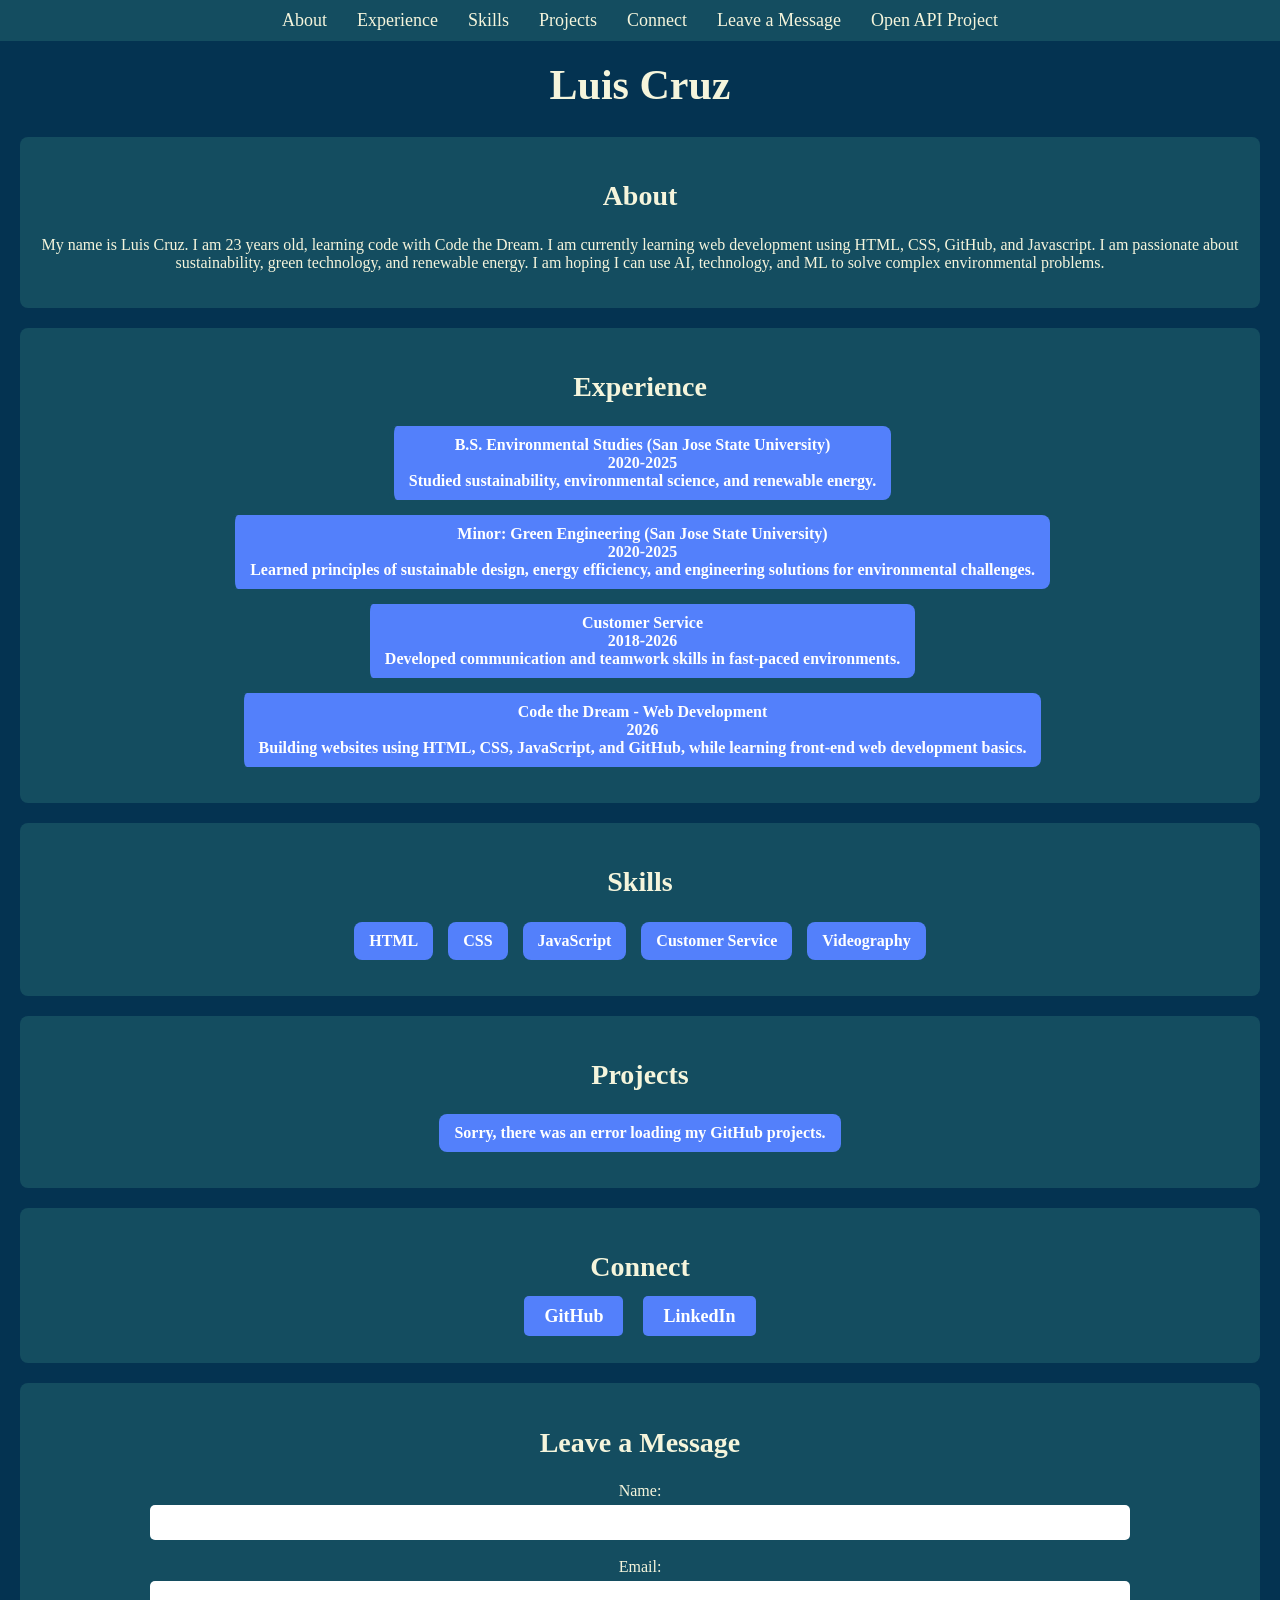
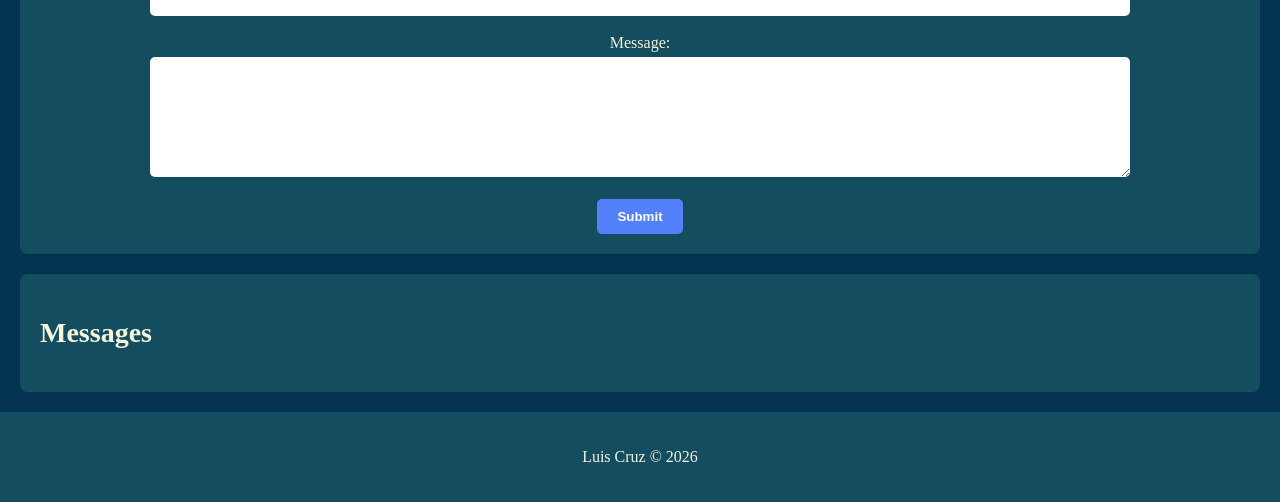
==== commit 34fb8d64: "fix github error handling and copyright" ====
--- a/index.html
+++ b/index.html
@@ -1,11 +1,11 @@
 <!DOCTYPE html>
-<html>
+<html lang="en">
 <head> 
     <title>Luis Cruz's Portfolio</title>
-    <meta charset="UTF-8"/> 
-    <meta name="description" content="Luis Cruz's Coding Portfolio"/>
-    <meta name="author" content="Luis Cruz"/>
-    <meta name="viewport" content="width=device-width, initial-scale=1.0"/>
+    <meta charset="UTF-8">
+    <meta name="description" content="Luis Cruz's Coding Portfolio">
+    <meta name="author" content="Luis Cruz">
+    <meta name="viewport" content="width=device-width, initial-scale=1.0">
     <link rel="stylesheet" href="css/index.css">
 </head>
 
